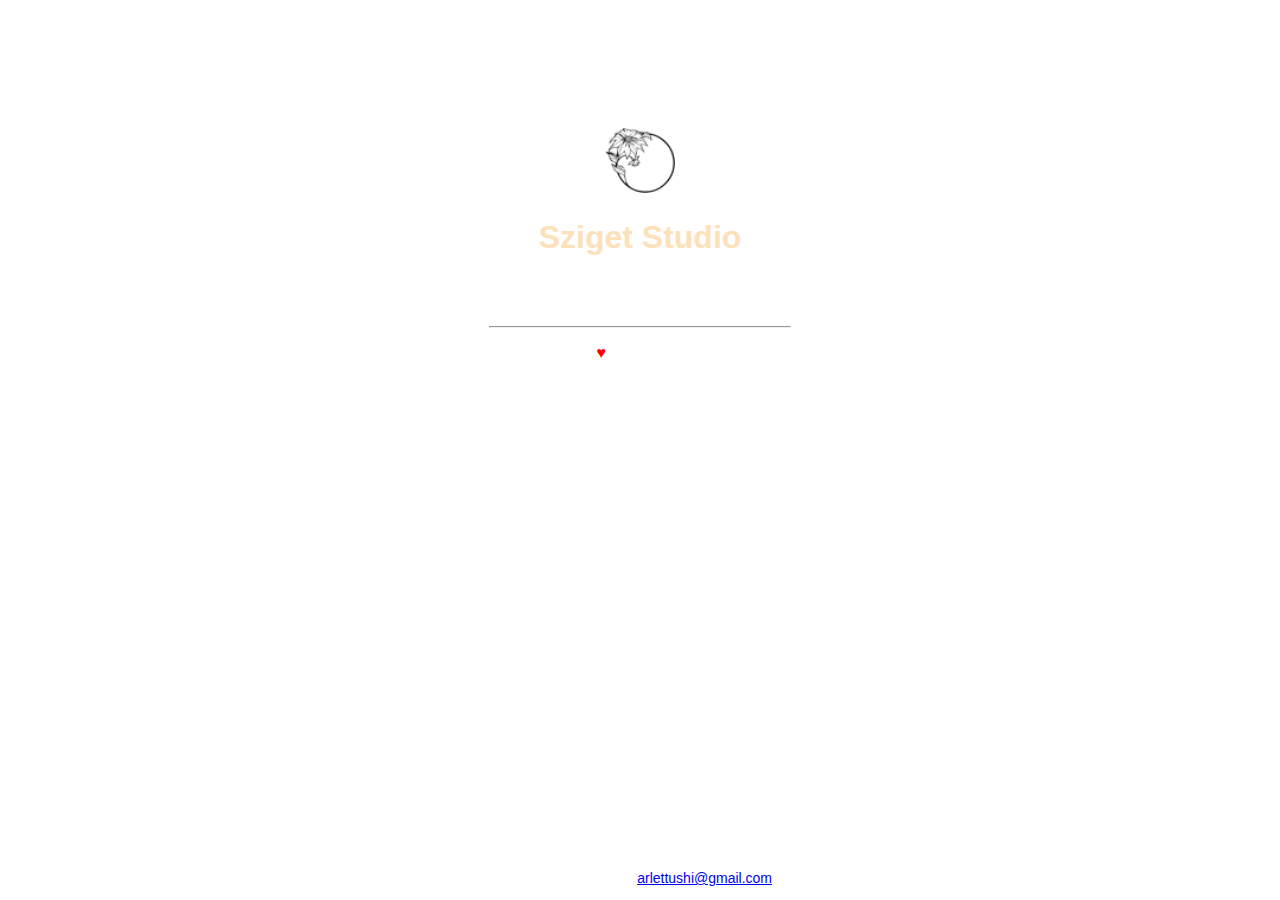
==== unit_3/index.html @ a1ea80dc "unit_3" ====
<!DOCTYPE html>
<html>
<head>
	<title>Arletta Studio</title>
	<link rel="stylesheet" type="text/css" href="css/style.css">
	<title>Arletta Studio</title>
</head>

<body>
	<img src="images/flower.png" alt="Logo">
	<h1>Sziget Studio</h1>
	<p id="slogan">Capture your memories on the beautiful island of Martha's Vineyard</p>

	<hr>

	<p>made with <span id="heart">&hearts;</span> on Martha's Vineyard</p>

	<ul>
		<li>ABOUT</li>
		<li>WORK</li>
		<li>CONTACT</li>
		<li>BLOG</li>
	</ul>

	<footer>
	<p>Let's get in touch! <a href="mailto:arlettushi@gmail.com"> arlettushi@gmail.com</a> </p>
	</footer>
</body>
</html>
---- unit_3/css/style.css ----
body{
	text-align: center;
	padding-top: 120px;
	background-image: 
		url("../images/tusi.jpg");
	background-size: cover;
	background-repeat: no-repeat;
	color: #fff;
	font-family: Helvetica;
}
img{
	max-width: 70px;
}
h1{
	color: #fce1ba;
}
#slogan{
	font-size: 22px;
	font-family: 'Abhaya Libre';
	font-style: italic;
}
#heart{
	color: red;	
}
hr{
	width: 300px;
}
ul{
	text-align: center;
	list-style-type: none;
}

img {
	width: 50%;
}
footer{
	text-align: center;
	font-size: 14px;
	position: absolute;bottom: 0;width: 100%;
}
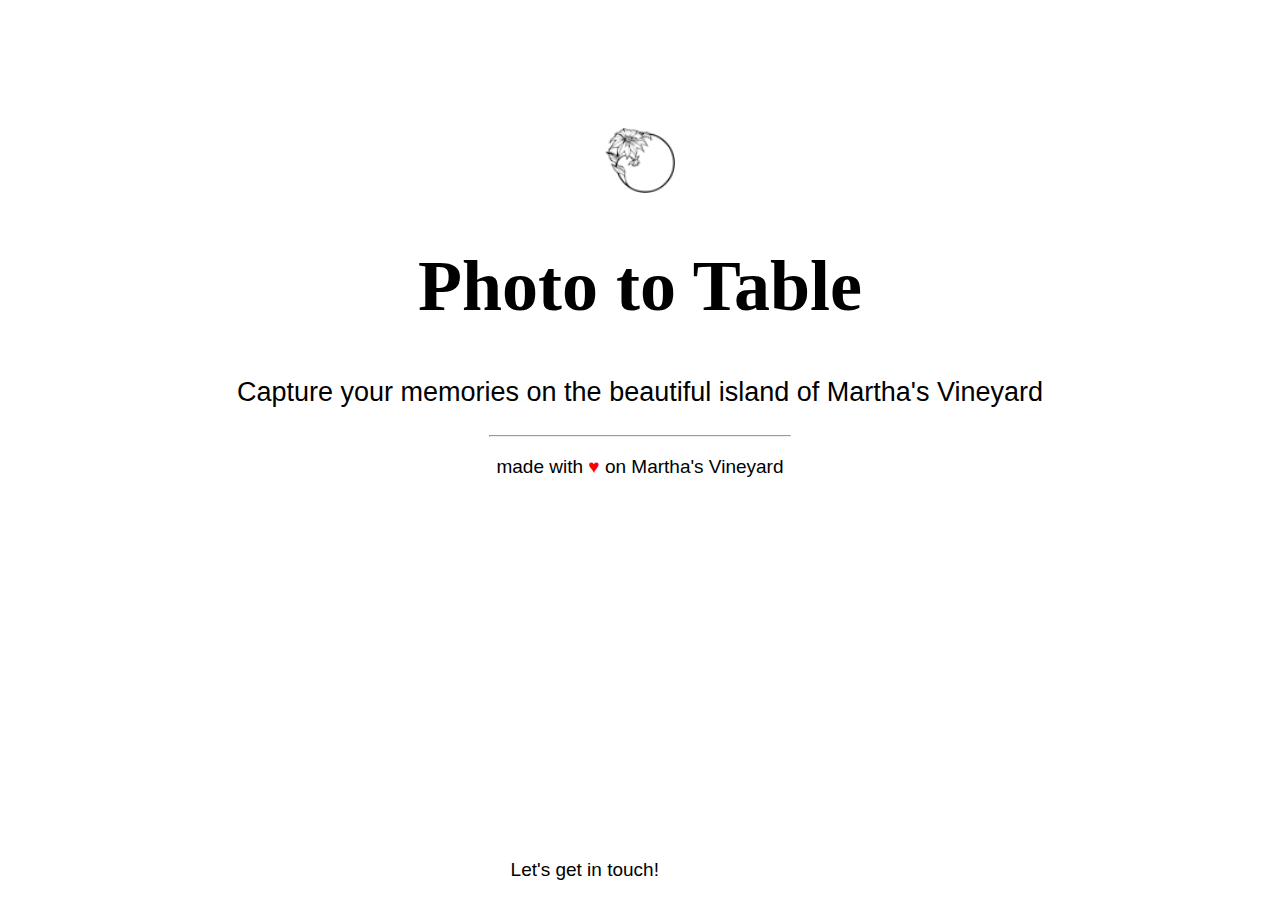
==== commit 7c1cb173: "unit_4" ====
--- a/unit_3/index.html
+++ b/unit_3/index.html
@@ -1,29 +1,32 @@
 <!DOCTYPE html>
 <html>
 <head>
-	<title>Arletta Studio</title>
+	<title>PhotoToTable</title>
 	<link rel="stylesheet" type="text/css" href="css/style.css">
-	<title>Arletta Studio</title>
+	<title>PhotoToTable</title>
 </head>
 
 <body>
 	<img src="images/flower.png" alt="Logo">
-	<h1>Sziget Studio</h1>
+	<h1>Photo to Table</h1>
 	<p id="slogan">Capture your memories on the beautiful island of Martha's Vineyard</p>
 
 	<hr>
 
 	<p>made with <span id="heart">&hearts;</span> on Martha's Vineyard</p>
 
-	<ul>
-		<li>ABOUT</li>
-		<li>WORK</li>
-		<li>CONTACT</li>
-		<li>BLOG</li>
-	</ul>
+	
+	<div id="navcontainer">
+		<ul>
+			<li><a href="#">ABOUT</a></li>
+			<li><a href="#">WORK</a></li>
+			<li><a href="#">CONTACT</a></li>
+			<li><a href="#">BLOG</a></li>
+		</ul>
+		</div>
 
 	<footer>
-	<p>Let's get in touch! <a href="mailto:arlettushi@gmail.com"> arlettushi@gmail.com</a> </p>
+		<p>Let's get in touch! <a href="mailto:arlettushi@gmail.com"> Photo to Table</a> </p>
 	</footer>
 </body>
 </html>--- a/unit_3/css/style.css
+++ b/unit_3/css/style.css
@@ -8,33 +8,89 @@
 	color: #fff;
 	font-family: Helvetica;
 }
+
 img{
 	max-width: 70px;
 }
+
 h1{
-	color: #fce1ba;
+	font-family: 'Eczar', serif;
+	font-size: 72px; 
+	color: black;
 }
+
 #slogan{
-	font-size: 22px;
-	font-family: 'Abhaya Libre';
-	font-style: italic;
+	position: 50%;
+	color: black;
+	font-size: 27px;
+	font-family: 'Raleway', sans-serif;
+	font-weight: 500;
+
 }
+p{
+	position: 50%;
+	color: black;
+	font-size: 19px;
+	font-family: 'Raleway', sans-serif;
+	font-weight: 500;
+
+}
+
 #heart{
 	color: red;	
 }
+
 hr{
 	width: 300px;
 }
-ul{
-	text-align: center;
+
+
+#navcontainer ul{
+	margin: 0;
+	padding: 0;
 	list-style-type: none;
+	font-size: 21px;
+	font-family: 'Raleway', sans-serif;
+
+}
+
+#navcontainer ul li { display: inline; }
+#navcontainer ul li a { 
+	text-decoration: none;
+}
+.navcontainer{
+	color: black;
 }
 
 img {
 	width: 50%;
 }
+
+/* unvisited link */
+a:link {
+    color: white;
+}
+
+/* visited link */
+a:visited {
+    color: green;
+}
+
+/* mouse over link */
+a:hover {
+    color: red;
+}
+
+/* selected link */
+a:active {
+    color: blue;
+}
+
 footer{
+	font-family: 'Raleway', sans-serif;
+	font-weight: 500;
+	color: black;	
 	text-align: center;
-	font-size: 14px;
+	font-size: 18px;
 	position: absolute;bottom: 0;width: 100%;
 }
